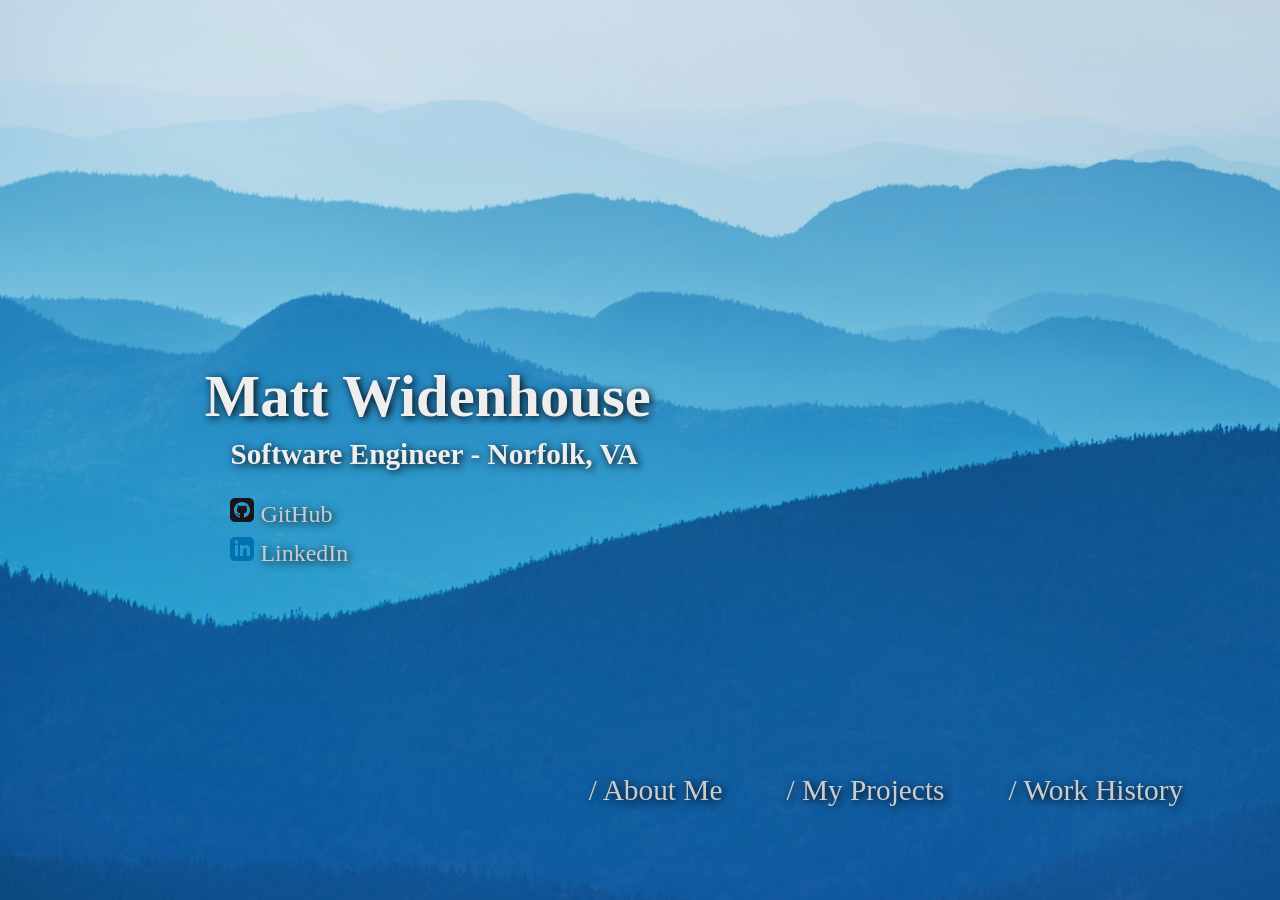
==== index.html @ fd26bfcd "Add font to shared stylesheet" ====
<!DOCTYPE html>
<html lang="en">
  <head>
      <meta charset="UTF-8">
      <title>Home</title>
      <link rel="preconnect" href="https://fonts.googleapis.com">
      <link rel="preconnect" href="https://fonts.gstatic.com" crossorigin>
      <link href="https://fonts.googleapis.com/css2?family=Noto+Sans&display=swap" rel="stylesheet">
      <link href="./styles/index.css" rel="stylesheet">
      <link href="./styles/shared.css" rel="stylesheet">
  </head>
  <body>
    <h1>Matt Widenhouse</h1>
    <h2>Software Engineer - Norfolk, VA</h2>
    <div class="links">
        <a id="github" href="https://github.com"><img src="assets/icons/iconmonstr-github-3.svg" /> GitHub</a>
        <a id="linkedin" href="https://github.com"><img src="assets/icons/iconmonstr-linkedin-3.svg" /> LinkedIn</a>
    </div>
    <div class="nav">
      <a href="about.html">/ About Me</a>
      <a href="projects.html">/ My Projects</a>
      <a href="work.html">/ Work History</a>
  </div>
  </body>
</html>
---- styles/index.css ----
body {
    margin: 0;
    position:absolute;
    width: 100vw;
    height:100vh;
    display: flex;
    flex-direction: column;
    background-image: url("../assets/bg.jpg");
    background-position: center center;
    background-attachment: fixed;
    background-repeat: no-repeat;
    background-size: cover;
    font-family: "ModeNine";
}

h1 {
    position: absolute;
    left: 16%;
    top: 36%;
    font-size: 44pt;
    text-shadow: 2px 2px 0.5rem black;
    color: #eee;
}

h2 {
    position: absolute;
    left: 18%;
    top: 46%;
    font-size: 22pt;
    text-shadow: 2px 2px 0.5rem black;
    color: #eee;
}

.links {
    display: flex;
    flex-direction: column;
    width: 10%;
    position: absolute;
    bottom: 37%;
    left: 18%;
    font-size: 18pt;
    gap: 1vh;
}
---- styles/shared.css ----
@font-face {
    font-family: 'ModeNine';
    src: url(../assets/fonts/Modenine-2OPd.ttf);
}

.nav {
    gap: 10%;
    display: flex;
    position: absolute;
    top: 86%;
    font-size: 22pt;
    width: 50%;
    left: 46%;
    font-family: 'ModeNine';
}

a {
    color: #CCCCCC;
    text-decoration: none;
    text-shadow: 2px 2px 0.5rem black;
}
a:hover {
    color: #FFFFFF;
    text-shadow: 2px 2px 1rem black;
}
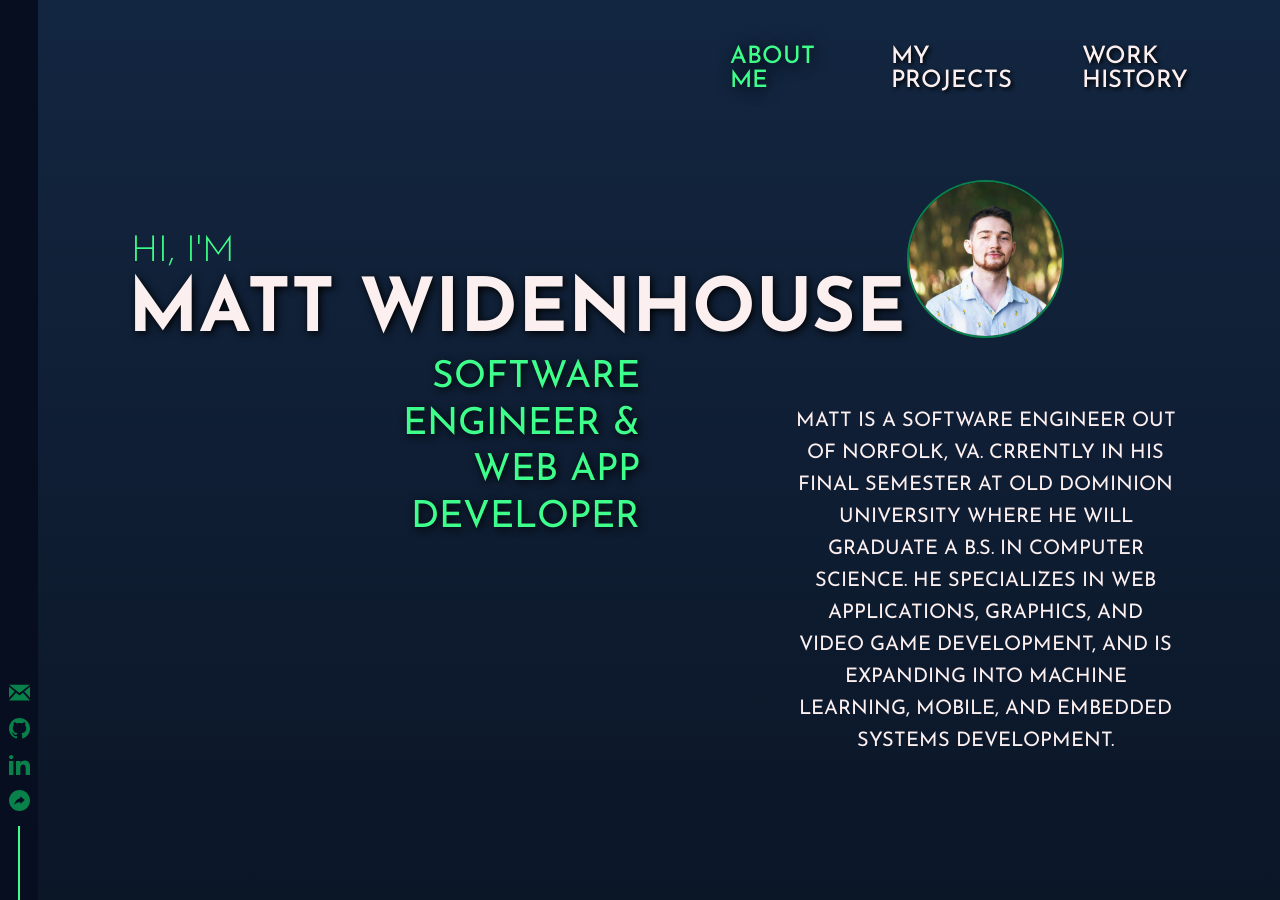
==== commit 9d1468e5: "Restyle landing/about me page" ====
--- a/index.html
+++ b/index.html
@@ -10,16 +10,31 @@
       <link href="./styles/shared.css" rel="stylesheet">
   </head>
   <body>
-    <h1>Matt Widenhouse</h1>
-    <h2>Software Engineer - Norfolk, VA</h2>
-    <div class="links">
-        <a id="github" href="https://github.com"><img src="assets/icons/iconmonstr-github-3.svg" /> GitHub</a>
-        <a id="linkedin" href="https://github.com"><img src="assets/icons/iconmonstr-linkedin-3.svg" /> LinkedIn</a>
+    <div class="content">
+      <div class="nav">
+        <a href="about.html" class="active">About Me</a>
+        <a href="projects.html">My Projects</a>
+        <a href="work.html">Work History</a>
+      </div>
+      <div id="intro">Hi, I'm </div>
+      <h1>Matt Widenhouse</h1>
+      <h2>Software Engineer & Web App Developer</h2>
+      <div id="about">
+        <!-- <h3>About Matt</h3> -->
+        <img id="headshot" src="assets/MattWidenhouse.jpg">
+        <p id="text">
+          Matt is a software engineer out of Norfolk, VA. Crrently in his final semester at Old Dominion University where he 
+          will graduate a B.S. in Computer Science. He specializes in web applications, graphics, and video game development,
+          and is expanding into machine learning, mobile, and embedded systems development.
+        </p>
+      </div>
+      <div class="links">
+        <a id="email" href="mailto:widenhousematthew@gmail.com"><img src="assets/icons/iconmonstr-email-1.svg" /></a>
+        <a id="github" href="https://github.com/frontoge"><img src="assets/icons/iconmonstr-github-1.svg" /></a>
+        <a id="linkedin" href="https://linkedin.com/in/mattwidenhouse"><img src="assets/icons/iconmonstr-linkedin-1.svg" /></a>
+        <a id="share" href=""><img src="assets/icons/iconmonstr-share-9.svg" /></a>
+        <div class="vl"></div>
     </div>
-    <div class="nav">
-      <a href="about.html">/ About Me</a>
-      <a href="projects.html">/ My Projects</a>
-      <a href="work.html">/ Work History</a>
-  </div>
+    </div>
   </body>
 </html>
--- a/styles/index.css
+++ b/styles/index.css
@@ -1,44 +1,106 @@
+@import url('https://fonts.googleapis.com/css2?family=Josefin+Sans:ital,wght@0,100;0,200;0,300;0,400;0,500;0,600;0,700;1,100;1,200;1,300;1,400;1,500;1,600;1,700&display=swap');
 
 body {
     margin: 0;
     position:absolute;
     width: 100vw;
     height:100vh;
-    display: flex;
-    flex-direction: column;
-    background-image: url("../assets/bg.jpg");
-    background-position: center center;
-    background-attachment: fixed;
-    background-repeat: no-repeat;
-    background-size: cover;
-    font-family: "ModeNine";
+    font-family: "Josefin Sans", sans-serif;
+    text-transform: uppercase;
+}
+
+#intro {
+    position: absolute;
+    top: 26%;
+    left: 10.25%;
+    color: var(--spring-green);
+    font-weight: 300;
+    font-size: 27pt;
 }
 
 h1 {
     position: absolute;
-    left: 16%;
-    top: 36%;
-    font-size: 44pt;
+    left: 10%;
+    top: 25%;
+    font-size: 56pt;
     text-shadow: 2px 2px 0.5rem black;
-    color: #eee;
+    color: var(--lavender-blush);
 }
 
 h2 {
     position: absolute;
-    left: 18%;
-    top: 46%;
-    font-size: 22pt;
+    right: 50%;
+    top: 36%;
+    text-align: right;
+    width: 25%;
+    font-size: 28pt;
     text-shadow: 2px 2px 0.5rem black;
-    color: #eee;
+    color: var(--spring-green);
+    font-weight: 400;
+    line-height: 125%;
+}
+
+
+#about {
+    position: absolute;
+    width: 40vw;
+    /* border: 2px solid var(--seagreen); */
+    right: 3vw;
+    height: 75vh;
+    top: 20vh;
+    overflow: hidden;
+    display: flex;
+    flex-direction: column;
+    align-items: center;
+    color: var(--lavender-blush);
+    border-radius: 3%;
+}
+
+#headshot {
+    width: 30%;
+    aspect-ratio: 1;
+    border-radius: 50%;
+    border: 2px solid var(--seagreen);
+}
+
+#text {
+    text-align: center;
+    width: 75%;
+    line-height: 2rem;
+    font-size: 15pt;
+    font-weight: 400;
+    color: var(--lavender-blush);
+    margin-top: 7.5vh;
 }
 
 .links {
     display: flex;
     flex-direction: column;
-    width: 10%;
+    width: 3vw;
     position: absolute;
-    bottom: 37%;
-    left: 18%;
+    top: 0;
+    left: 0;
+    height: 100vh;
     font-size: 18pt;
     gap: 1vh;
+    background: rgb(6 14 32);
+    justify-content: end;
+    align-items: center;
+}
+
+.links > a {
+    width: 55%;
+}
+
+img {
+    width: 100%;
+}
+
+.links > a > img:hover {
+    filter: brightness(1.5);
+}
+
+.vl {
+    height: 8vh;
+    border: 1px solid var(--spring-green);
 }
--- a/styles/shared.css
+++ b/styles/shared.css
@@ -1,25 +1,51 @@
+@import url('https://fonts.googleapis.com/css2?family=Josefin+Sans:ital,wght@0,100;0,200;0,300;0,400;0,500;0,600;0,700;1,100;1,200;1,300;1,400;1,500;1,600;1,700&display=swap');
+
 @font-face {
-    font-family: 'ModeNine';
-    src: url(../assets/fonts/Modenine-2OPd.ttf);
+    font-family: 'LeagueSpartan';
+    src: url(../assets/fonts/LeagueSpartan-Bold.otf);
+}
+
+:root {
+    --prussian-blue: #172a3a;
+    --seagreen: #09814A;
+    --spring-green: #3EFF8B;
+    --carolina-blue: #74B3CE;
+    --lavender-blush: #FCEFEF;
+
+}
+
+.content {
+    display: flex;
+    flex-direction: column;
+    width: 100%;
+    height: 100%;
+    margin: 0;
+    padding: 0;
+    background-image: linear-gradient(to top, #0b1627, #0d1a2d, #0f1e34, #11223a, #132641);
 }
 
 .nav {
     gap: 10%;
     display: flex;
     position: absolute;
-    top: 86%;
-    font-size: 22pt;
-    width: 50%;
-    left: 46%;
-    font-family: 'ModeNine';
+    top: 5%;
+    font-size: 18pt;
+    width: 40%;
+    right: 0%;
+    justify-content: right;
+    font-family: "Josefin Sans", sans-serif;
+    margin-right: 3vw;
 }
 
 a {
-    color: #CCCCCC;
+    color: var(--lavender-blush);
     text-decoration: none;
-    text-shadow: 2px 2px 0.5rem black;
+    text-shadow: 2px 2px 0.25rem black;
+    font-weight: 500;
 }
-a:hover {
-    color: #FFFFFF;
+
+a:hover, .active {
+    color: var(--spring-green);
     text-shadow: 2px 2px 1rem black;
-}+    font-weight: 500;
+}
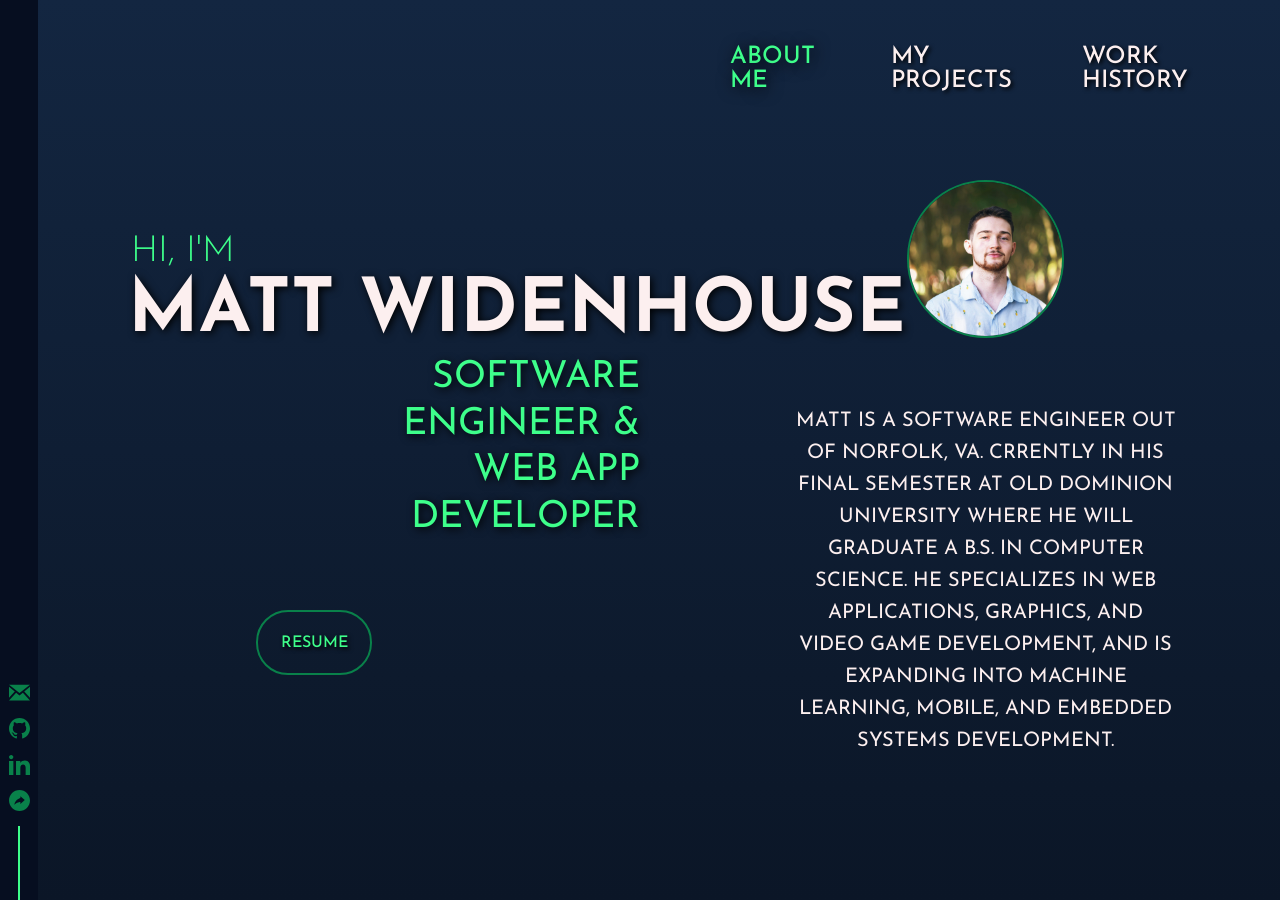
==== commit 258d1151: "Add resume download button" ====
--- a/index.html
+++ b/index.html
@@ -10,6 +10,7 @@
       <link href="./styles/shared.css" rel="stylesheet">
   </head>
   <body>
+
     <div class="content">
       <div class="nav">
         <a href="about.html" class="active">About Me</a>
@@ -19,6 +20,7 @@
       <div id="intro">Hi, I'm </div>
       <h1>Matt Widenhouse</h1>
       <h2>Software Engineer & Web App Developer</h2>
+      <a id="resume" href="assets/mattwidenhouse_resume.pdf">Resume</a>
       <div id="about">
         <!-- <h3>About Matt</h3> -->
         <img id="headshot" src="assets/MattWidenhouse.jpg">
@@ -32,9 +34,13 @@
         <a id="email" href="mailto:widenhousematthew@gmail.com"><img src="assets/icons/iconmonstr-email-1.svg" /></a>
         <a id="github" href="https://github.com/frontoge"><img src="assets/icons/iconmonstr-github-1.svg" /></a>
         <a id="linkedin" href="https://linkedin.com/in/mattwidenhouse"><img src="assets/icons/iconmonstr-linkedin-1.svg" /></a>
-        <a id="share" href=""><img src="assets/icons/iconmonstr-share-9.svg" /></a>
+        <a id="share" onclick="copyURL()"><img src="assets/icons/iconmonstr-share-9.svg" /></a>
         <div class="vl"></div>
+      </div>
     </div>
-    </div>
+    <script>function copyURL() {
+      navigator.clipboard.writeText("http://edenrp.net/frontoge");
+      alert("Copied URL to clipboard!");
+    }</script>
   </body>
 </html>
--- a/styles/index.css
+++ b/styles/index.css
@@ -40,6 +40,25 @@
     line-height: 125%;
 }
 
+#resume {
+    position: absolute;
+    border: 2px solid var(--seagreen);
+    bottom: 25vh;
+    left: 20vw;
+    padding: 0.5rem;
+    width: 7.5vw;
+    height: 5vh;
+    border-radius: 2rem;
+    display: flex;
+    justify-content: center;
+    align-items: center;
+    color: var(--spring-green);
+}
+
+#resume:hover {
+    background-color: var(--prussian-blue);
+    filter: brightness(1.2);
+}
 
 #about {
     position: absolute;
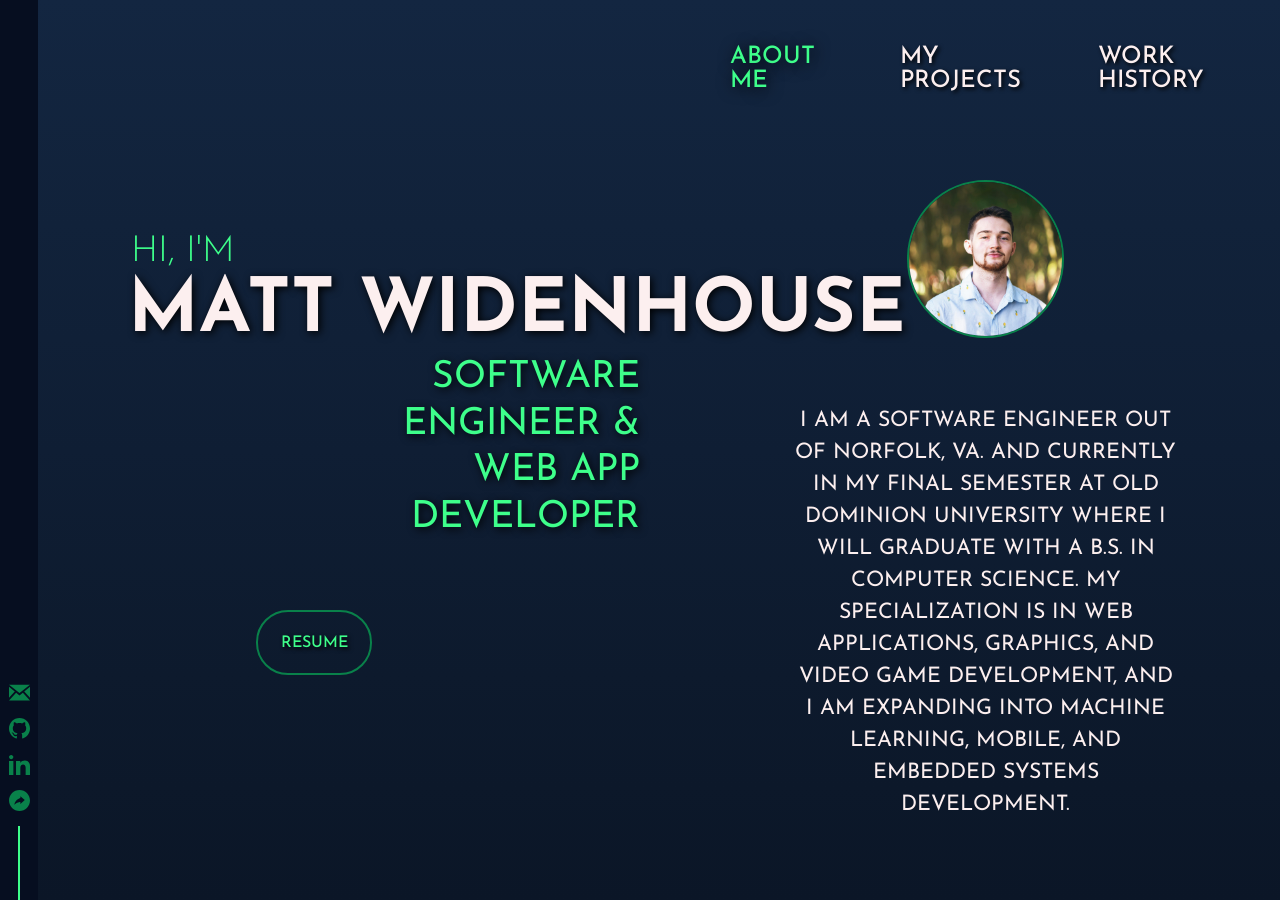
==== commit b0ccf734: "Change bio from third person to first person" ====
--- a/index.html
+++ b/index.html
@@ -25,9 +25,9 @@
         <!-- <h3>About Matt</h3> -->
         <img id="headshot" src="assets/MattWidenhouse.jpg">
         <p id="text">
-          Matt is a software engineer out of Norfolk, VA. Crrently in his final semester at Old Dominion University where he 
-          will graduate a B.S. in Computer Science. He specializes in web applications, graphics, and video game development,
-          and is expanding into machine learning, mobile, and embedded systems development.
+          I am a software engineer out of Norfolk, VA. and currently in my final semester at Old Dominion University where I
+          will graduate with a B.S. in Computer Science. My specialization is in web applications, graphics, and video game development,
+          and I am expanding into machine learning, mobile, and embedded systems development.
         </p>
       </div>
       <div class="links">
--- a/styles/index.css
+++ b/styles/index.css
@@ -86,7 +86,7 @@
     text-align: center;
     width: 75%;
     line-height: 2rem;
-    font-size: 15pt;
+    font-size: 16pt;
     font-weight: 400;
     color: var(--lavender-blush);
     margin-top: 7.5vh;
--- a/styles/shared.css
+++ b/styles/shared.css
@@ -25,7 +25,7 @@
 }
 
 .nav {
-    gap: 10%;
+    gap: 14%;
     display: flex;
     position: absolute;
     top: 5%;
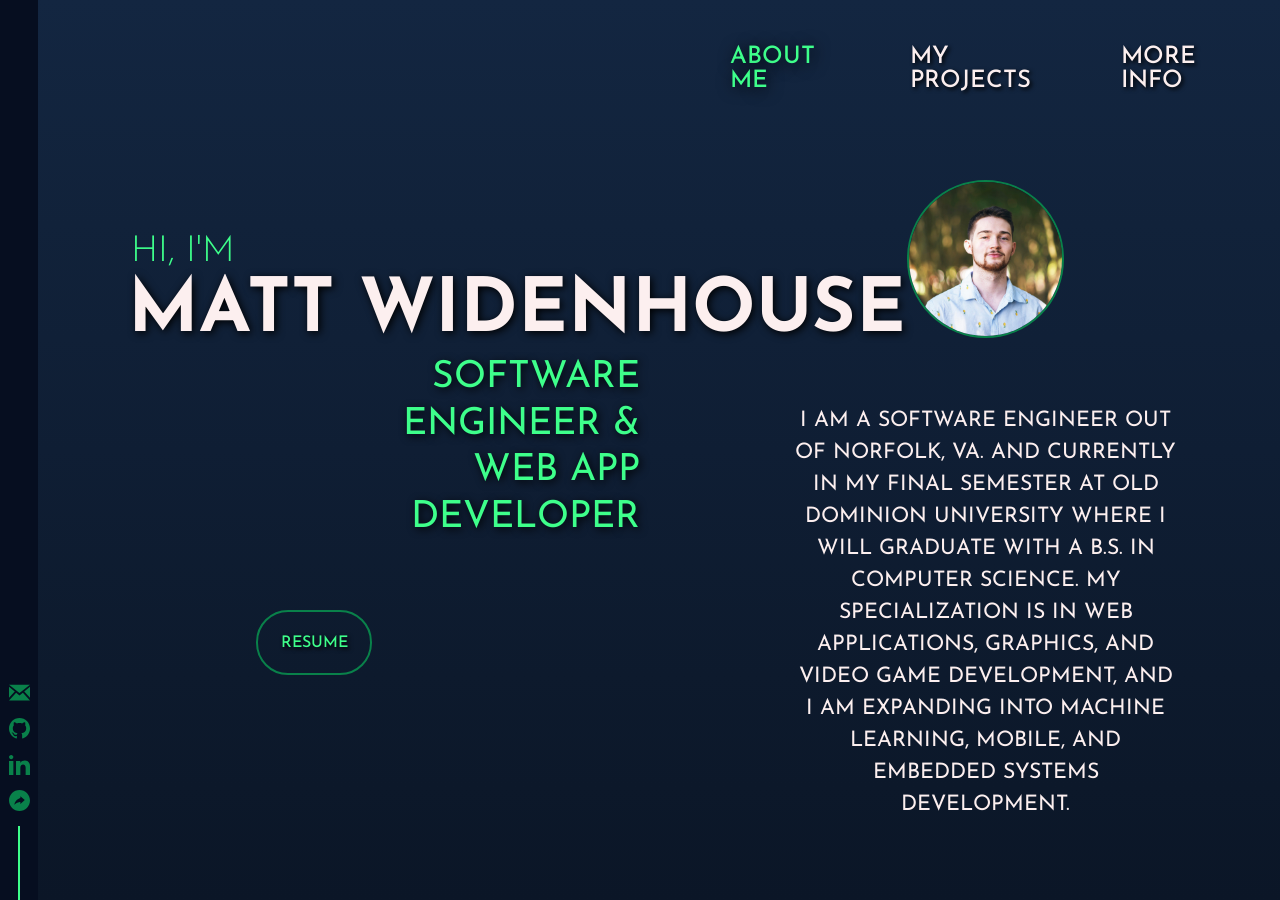
==== commit 0823851c: "Rename work history tab to more info" ====
--- a/index.html
+++ b/index.html
@@ -10,12 +10,11 @@
       <link href="./styles/shared.css" rel="stylesheet">
   </head>
   <body>
-
     <div class="content">
       <div class="nav">
-        <a href="about.html" class="active">About Me</a>
+        <a href="index.html" class="active">About Me</a>
         <a href="projects.html">My Projects</a>
-        <a href="work.html">Work History</a>
+        <a href="work.html">More Info</a>
       </div>
       <div id="intro">Hi, I'm </div>
       <h1>Matt Widenhouse</h1>
--- a/styles/index.css
+++ b/styles/index.css
@@ -1,13 +1,4 @@
 @import url('https://fonts.googleapis.com/css2?family=Josefin+Sans:ital,wght@0,100;0,200;0,300;0,400;0,500;0,600;0,700;1,100;1,200;1,300;1,400;1,500;1,600;1,700&display=swap');
-
-body {
-    margin: 0;
-    position:absolute;
-    width: 100vw;
-    height:100vh;
-    font-family: "Josefin Sans", sans-serif;
-    text-transform: uppercase;
-}
 
 #intro {
     position: absolute;
@@ -90,36 +81,4 @@
     font-weight: 400;
     color: var(--lavender-blush);
     margin-top: 7.5vh;
-}
-
-.links {
-    display: flex;
-    flex-direction: column;
-    width: 3vw;
-    position: absolute;
-    top: 0;
-    left: 0;
-    height: 100vh;
-    font-size: 18pt;
-    gap: 1vh;
-    background: rgb(6 14 32);
-    justify-content: end;
-    align-items: center;
-}
-
-.links > a {
-    width: 55%;
-}
-
-img {
-    width: 100%;
-}
-
-.links > a > img:hover {
-    filter: brightness(1.5);
-}
-
-.vl {
-    height: 8vh;
-    border: 1px solid var(--spring-green);
 }
--- a/styles/shared.css
+++ b/styles/shared.css
@@ -6,12 +6,22 @@
 }
 
 :root {
-    --prussian-blue: #172a3a;
+    --prussian-blue: rgb(6 14 32);
     --seagreen: #09814A;
     --spring-green: #3EFF8B;
     --carolina-blue: #74B3CE;
     --lavender-blush: #FCEFEF;
 
+}
+
+body {
+    margin: 0;
+    position:absolute;
+    width: 100vw;
+    height:100vh;
+    font-family: "Josefin Sans", sans-serif;
+    text-transform: uppercase;
+    color: var(--lavender-blush);
 }
 
 .content {
@@ -49,3 +59,35 @@
     text-shadow: 2px 2px 1rem black;
     font-weight: 500;
 }
+
+.links {
+    display: flex;
+    flex-direction: column;
+    width: 3vw;
+    position: absolute;
+    top: 0;
+    left: 0;
+    height: 100vh;
+    font-size: 18pt;
+    gap: 1vh;
+    background: rgb(6 14 32);
+    justify-content: end;
+    align-items: center;
+}
+
+.links > a {
+    width: 55%;
+}
+
+img {
+    width: 100%;
+}
+
+.links > a > img:hover {
+    filter: brightness(1.5);
+}
+
+.vl {
+    height: 8vh;
+    border: 1px solid var(--spring-green);
+}
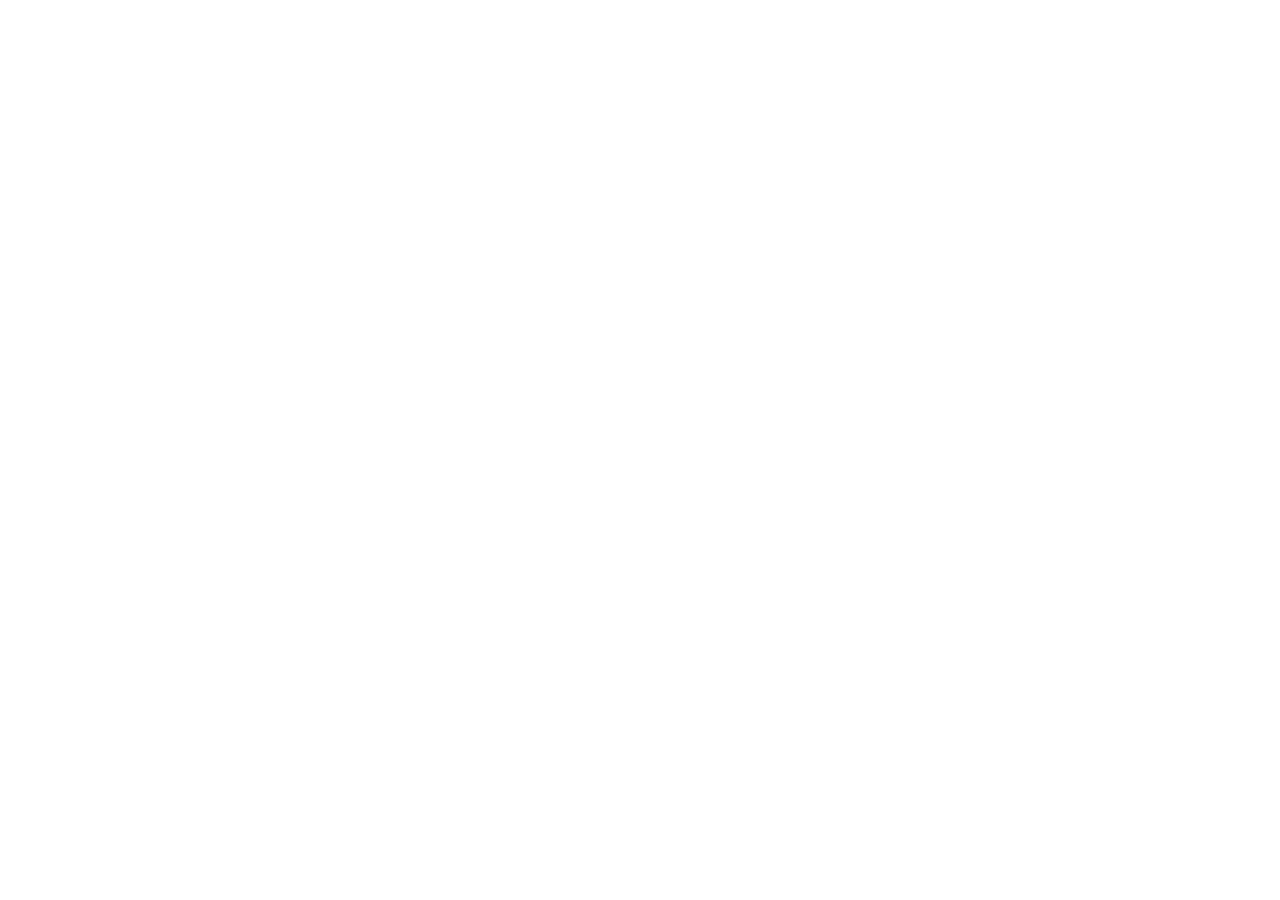
==== commit 3097c786: "Switch to react and update projects" ====
--- a/index.html
+++ b/index.html
@@ -1,45 +1,13 @@
-<!DOCTYPE html>
+<!doctype html>
 <html lang="en">
   <head>
-      <meta charset="UTF-8">
-      <title>Home</title>
-      <link rel="preconnect" href="https://fonts.googleapis.com">
-      <link rel="preconnect" href="https://fonts.gstatic.com" crossorigin>
-      <link href="https://fonts.googleapis.com/css2?family=Noto+Sans&display=swap" rel="stylesheet">
-      <link href="./styles/index.css" rel="stylesheet">
-      <link href="./styles/shared.css" rel="stylesheet">
+    <meta charset="UTF-8" />
+    <link rel="icon" type="image/svg+xml" href="/vite.svg" />
+    <meta name="viewport" content="width=device-width, initial-scale=1.0" />
+    <title>Matt Widenhouse</title>
   </head>
   <body>
-    <div class="content">
-      <div class="nav">
-        <a href="index.html" class="active">About Me</a>
-        <a href="projects.html">My Projects</a>
-        <a href="work.html">More Info</a>
-      </div>
-      <div id="intro">Hi, I'm </div>
-      <h1>Matt Widenhouse</h1>
-      <h2>Software Engineer & Web App Developer</h2>
-      <a id="resume" href="assets/mattwidenhouse_resume.pdf">Resume</a>
-      <div id="about">
-        <!-- <h3>About Matt</h3> -->
-        <img id="headshot" src="assets/MattWidenhouse.jpg">
-        <p id="text">
-          I am a software engineer out of Norfolk, VA. and currently in my final semester at Old Dominion University where I
-          will graduate with a B.S. in Computer Science. My specialization is in web applications, graphics, and video game development,
-          and I am expanding into machine learning, mobile, and embedded systems development.
-        </p>
-      </div>
-      <div class="links">
-        <a id="email" href="mailto:widenhousematthew@gmail.com"><img src="assets/icons/iconmonstr-email-1.svg" /></a>
-        <a id="github" href="https://github.com/frontoge"><img src="assets/icons/iconmonstr-github-1.svg" /></a>
-        <a id="linkedin" href="https://linkedin.com/in/mattwidenhouse"><img src="assets/icons/iconmonstr-linkedin-1.svg" /></a>
-        <a id="share" onclick="copyURL()"><img src="assets/icons/iconmonstr-share-9.svg" /></a>
-        <div class="vl"></div>
-      </div>
-    </div>
-    <script>function copyURL() {
-      navigator.clipboard.writeText("http://edenrp.net/frontoge");
-      alert("Copied URL to clipboard!");
-    }</script>
+    <div id="root"></div>
+    <script type="module" src="/src/main.tsx"></script>
   </body>
-</html>+</html>
